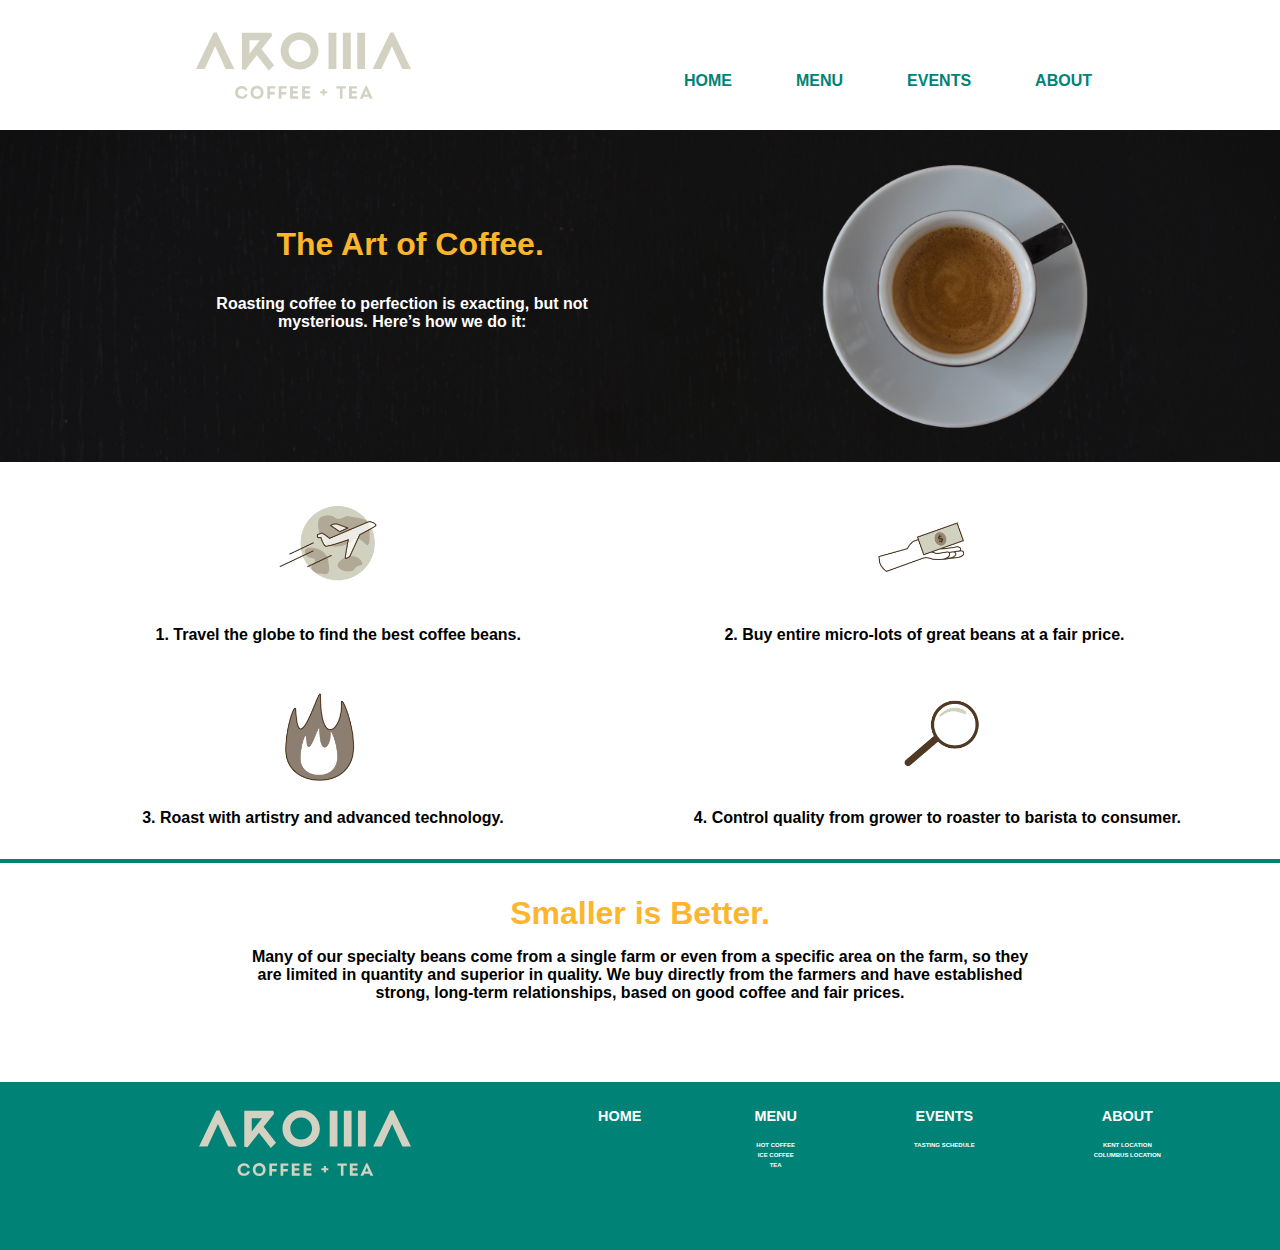
==== Aroma prototype/index.html @ f96cbc96 "Cool shit bro" ====
<!DOCTYPE html>
<html lang="en-us">
  <head>
    <meta charset="utf-8">
    <meta http-equiv="X-UA-Compatible" content="IE=edge">
    <meta name="viewport" content="width=device-width, initial-scale=1">
    <title>Aroma Coffee & Tea</title>
    <meta name="Aroma Coffee & Tea" content="Page Description Goes Here">
  </head>
  <body>


       <!-- Header-->

       <header>
       		<nav>
             <div class="box-left">
             <img src="images/aroma.svg" alt="Aroma" />
               </div
               <div class="box-right">
       			<ul>
       				<li><a href="#">Home</a></li>
       				<li><a href="#">Menu</a></li>
       				<li><a href="#">Events</a></li>
       				<li><a href="#">About</a></li>

       			</ul>
             </div
       		</nav>
        </header>

        <!--Body-->

       <main>
         <section class="row1">
           <div class="box-left">
             <h1>The Art of Coffee.</h1>
             <h2>Roasting coffee to perfection is exacting,
               but not mysterious. Here’s how we do it:</h2>
           </div>
           <div class="box-right">
             <img src="images/cup.png" alt="Coffee cup" />
           </div>
         </section>


           <section class="row2">

             <div class="box-left">
               <img src="images/Artboard-1.png" alt="icon" />
               <h2><span>1.<span> Travel the globe to find the best coffee beans.</h2>
             </div>

             <div class="box-right">
               <img src="images/Artboard-2.png" alt="icon" />
               <h2><span>2.<span> Buy entire micro-lots of great beans at a fair price.</h2>
             </div>

           </section>

           <section class="row3">

             <div class="box-left">
               <img src="images/Artboard-3.png" alt="icon" />
               <h2><span>3.<span> Roast with artistry and advanced technology.</h2>
             </div>

             <div class="box-right">
               <img src="images/Artboard-4.png" alt="icon" />
               <h2><span>4.<span> Control quality from grower to roaster to barista to consumer.</h2>
             </div>

           </section>

           <section class="row4">
             <h1>Smaller is Better.</h1>
             <h2>Many of our specialty beans come from a single farm or even from a specific area on the farm, so they are limited in quantity and superior in quality. We buy directly from the farmers and have established strong, long-term relationships, based on good coffee and fair prices.</h2>
           </section>



       </main>

         <!--Footer-->

         <footer>
  <ul>
    <li class="img-logo"><a href=""><img src="images/aroma.svg" alt="Aroma" /></a>
    </li>
    <li class="footer-hb">
        <a href="" class="footer-heads">Home</a>
    </li>

    <li>
      <a href="" class="footer-heads">Menu</a>
      <ul>
        <li><a href="">Hot Coffee</a></li>
        <li><a href="">Ice Coffee</a></li>
        <li><a href="">Tea</a></li>
      </ul>
    <li>
      <a href="" class="footer-heads">Events</a>
      <ul>
        <li><a href="">Tasting Schedule</a></li>
      </ul>
    </li>
    <li>
      <a href="" class="footer-heads">About</a>
      <ul>
        <li><a href="">Kent Location</a></li>
        <li><a href="">Columbus Location</a></li>
      </ul>
    </li>
  </ul>
</footer>
















      <link href="style-index.css" rel="stylesheet" type="text/css" media="screen" /> <!-- Add your stylesheet here, before the closing HTML tag -->
  </body>
</html>
---- Aroma prototype/style-index.css ----
* {padding: 0;
	margin: 0;
	box-sizing: border-box;
	list-style-type: none;
  font-family: sans-serif;
}



/* Header and Navigation */

header img {
	max-width: 100%;

  padding: 2em 4em 1em 4em;
}

header nav ul	{list-style-type: none;
	text-align: center;
	justify-content: space-evenly;
	padding: .5em;
	}

header nav li {text-transform: uppercase;
        font-weight: bold;
      padding: 0 0 1em 0;}
header nav li a {color: #008376}

header nav {background-color: #ffffff;}

header nav a {color: black;
	text-decoration: none;}

header section ul	{
	background-color: rgb(214,152,105);
	text-align: center;
	justify-content: space-evenly;
	padding: .5em;
	font-size: 80%;}




/* Body */

.row1{background-image: url("images/background.jpg");
background-size: cover;
}
.row1 img{max-width: 40%;
  margin: 1em 0em 1em 6.5em;}


.row1 h1{color: #fdb52b;
font-size: 200%;
margin: 0em 0em 1em 0em;
 }
.row1 h2{color: white;
font-size: 100%;
}

.row2 h2, .row3 h2{font-size: 100%;
}

.row1 .box-left{text-align: center;
	padding: 3em;}

.row2 img{max-width: 160px;}

.row2 .box-left{text-align: center;
	padding: 0 3em 0 3em;}

.row2 .box-right{text-align: center;
	padding: 0 3em 0 3em;}

.row3 img{max-width: 160px;}

.row3 .box-left{text-align: center;
		padding: 0 3em 2em 3em;}

.row3 .box-right{text-align: center;
		padding: 0 3em 2em 3em;}

.row4 {border-top: 4px solid #008376;}

.row4 h1{color: #fdb52b;
font-size: 200%;
margin: 1em 0em .5em 0em;
text-align: center;}

.row4 h2{text-align: center;
font-size: 100%;}



.row4 h2 {margin: 1em 2em 5em 2em}







/* Footer */

footer img {
	max-width: 100%;

  padding: 2em 4em 1em 4em;
}

footer nav ul	{list-style-type: none;
	text-align: center;
	justify-content: space-evenly;
	padding: .5em;
	}

footer li {text-transform: uppercase;
        font-weight: bold;
      padding: 1em 0 2em 0;}
footer li a {color: white}

footer {background-color: #008376;
padding: 0 0 3em 0;}

footer a {color: black;
	text-decoration: none;}

footer ul	{
	text-align: center;
	justify-content: space-evenly;
	padding: .5em;
	font-size: 50%}

footer ul li ul{
	display:block;
	padding:0;
	margin:0;
}

footer ul li ul li{
	padding:0;
	margin:1em;
}
.footer-heads {font-size: 180%;
	padding: 1em 0 1em 0;
	display:inline-block;
}

.footer-hb{
	display:none;
}






/* Large */

@media screen and (min-width: 1300px){
	nav ul{
		display:flex;
		justify-content: space-evenly;
		padding: 2em;}
  header nav {display:flex;
    justify-content: space-evenly;
    }
  nav li{margin: 4em 4em 1em 0;
  }
  header img {
	width: 70%;
  padding: 2em 4em 1em 2em;
  margin: 0 0 -.5em 3em;}


			.row1 {display: flex;
			justify-content: space-around;}
			.row1 img {width:800px;
			float: right;
		margin: 2em 12em 2em 0em;}
			.row1 .box-left{padding: 2em 0em 2em 12em;}
			.row1 h1 {font-size: 300%;
			margin: 2em 0 1em .5em;}
			.row2 {display: flex;
			justify-content: space-evenly;}
			.row3 {display: flex;
					justify-content: space-evenly;}
			.row3 .box-left {margin: 0 0 0 2.7em;}
			.row3 .box-right {margin: 0 0 0 2.7em;}
			.row4 h2 {margin: 1em 15em 5em 15em}




  footer img {
  width: 70%;
  padding: 2em 4em 1em 2em;
  margin: 0 0 -.5em 3em;}

	footer li{display:block;
  }

	footer ul{display:flex;
		justify-content: space-evenly;
	}

	.footer-hb{
		display:block;
	}

}


/* Small Laptop */

@media screen and (min-width: 981px) and (max-width: 1299px){
	nav ul{
		display:flex;
		justify-content: space-evenly;
		padding: 2em;}
  header nav {display:flex;
    justify-content: space-evenly;
    }
  nav li{margin: 4em 4em 1em 0;
  }
  header img {
	width: 70%;
  padding: 2em 4em 1em 2em;
  margin: 0 0 -.5em 3em;}


			.row1 {display: flex;
			justify-content: space-around;}
			.row1 img {width:800px;
			float: right;
		margin: 2em 12em 2em 0em;}
			.row1 .box-left{padding: 2em 0em 2em 12em;}
			.row1 h1 {font-size: 200%;
			margin: 2em 0 1em .5em;}
			.row2 {display: flex;
			justify-content: space-evenly;}
			.row3 {display: flex;
					justify-content: space-evenly;}
			.row3 .box-left {margin: 0 0 0 2.7em;}
			.row3 .box-right {margin: 0 0 0 2.7em;}
			.row4 h2 {margin: 1em 15em 5em 15em}




  footer img {
  width: 70%;
  padding: 2em 4em 1em 2em;
  margin: 0 0 -.5em 3em;}

	footer li{display:block;
  }

	footer ul{display:flex;
		justify-content: space-evenly;
	}
	.footer-hb{
		display:block;
	}


}


/* Large Tablet */


@media screen and (min-width: 801px) and (max-width: 980px){
	nav ul{
		display:flex;
		justify-content: space-evenly;
		padding: 2em;}
  header nav {display:flex;
    justify-content: space-evenly;
    }
  nav li{margin: 4em 4em 1em 0;
  }
  header img {
	width: 250px;
  padding: 3em 4em 0em 2em;
  margin: 0 0 -4em 3em;}


			.row1 {display: flex;
			justify-content: space-around;}
			.row1 img {width:700px;
			float: right;
		margin: 3em 6em 2em 0em;}
			.row1 .box-left{padding: 2em 0em 2em 12em;}
			.row1 h1 {font-size: 160%;
			margin: 1.4em 0 1em .5em;}
			.row2 {display: flex;
			justify-content: space-evenly;}
			.row3 {display: flex;
					justify-content: space-evenly;}
			.row3 .box-left {margin: 0 0 0 2.7em;}
			.row3 .box-right {margin: 0 0 0 2.7em;}
			.row4 h2 {margin: 1em 10em 5em 10em}




  footer img {
  width: 70%;
  padding: 2em 4em 1em 2em;
  margin: 0 0 -.5em 3em;}

	footer li{display:block;
  }

	footer ul{display:flex;
		justify-content: space-evenly;
	}

	.footer-hb{
		display:block;
	}

}

/* Medium Tablet */

@media screen and (min-width: 621px) and (max-width: 800px){
	header ul {display:flex;
		justify-content: space-evenly;}

	header img {
	width: 300px;
	padding: 2em 4em 1em 2em;}

	header {text-align: center;}


	.row1 {display: flex;
	justify-content: space-around;}
	.row1 img {width:700px;
	float: right;
margin: 3em 6em 2em 0em;}
	.row1 .box-left{padding: 2em 0em 2em 6em;}
	.row1 h1 {font-size: 100%;


	margin: 1.4em 0 1em .5em;}
			.row2 {display: flex;
			justify-content: space-evenly;}
			.row3 {display: flex;
					justify-content: space-evenly;}
			.row3 .box-left {margin: 0 0 0 2.7em;}
			.row3 .box-right {margin: 0 0 0 2.7em;}
			.row4 h2 {margin: 1em 5em 5em 5em}




  footer img {
  width: 70%;
  padding: 2em 4em 1em 2em;
  margin: 0 0 -.5em 3em;}


	footer ul{display:flex;
		justify-content: space-evenly;

	}

	.footer-logo{
		display:block
	}

footer li {display:block;}

}





/* Small Tablet */

@media screen and (min-width: 481px) and (max-width: 620px){

	header ul {display:flex;
    justify-content: space-evenly;}

  header img {
	width: 300px;
  padding: 2em 4em 1em 2em;}

	header {text-align: center;}



			.row1 img {width:800px;}
			.row1 {padding: 0em 5em 2em 5em;}



			.row3 .box-left {margin: 0 0 0 2.7em;}
			.row3 .box-right {margin: 0 0 0 2.7em;}
			.row4 h2 {margin: 1em 3em 5em 3em}




			footer img {
			width: 280px;}

			footer {text-align: center;}
	}

}


/* Mobile */

@media screen and (max-width: 480px){
	header img {
	width: 320px;}

header {text-align: center;}

.row1 {text-align: center;}


footer img {
width: 120px;}

footer {text-align: center;}

}
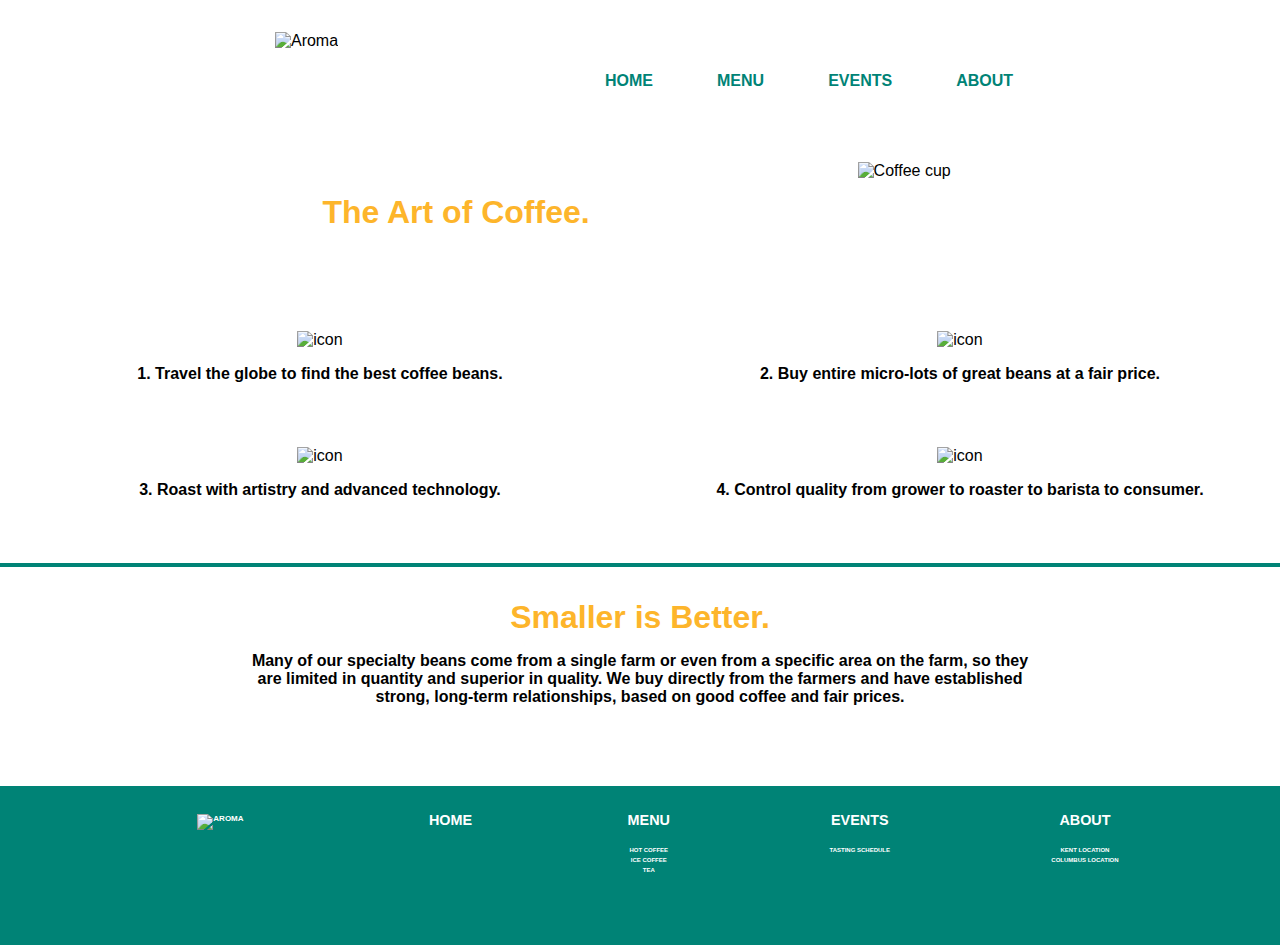
==== commit e45e255c: "Final Revisions of our Masterpiece" ====
--- a/Aroma prototype/index.html
+++ b/Aroma prototype/index.html
@@ -20,7 +20,7 @@
                <div class="box-right">
        			<ul>
        				<li><a href="#">Home</a></li>
-       				<li><a href="#">Menu</a></li>
+       				<li><a href="menu.html">Menu</a></li>
        				<li><a href="#">Events</a></li>
        				<li><a href="#">About</a></li>
 
@@ -79,6 +79,8 @@
 
 
 
+
+
        </main>
 
          <!--Footer-->
--- a/Aroma prototype/style-index.css
+++ b/Aroma prototype/style-index.css
@@ -59,18 +59,28 @@
 }
 
 .row2 h2, .row3 h2{font-size: 100%;
-}
+	margin: 1em 0 2em 0;
+}
+
+.row2 p, .row3 p{margin: 2em 0 2em 0;}
 
 .row1 .box-left{text-align: center;
 	padding: 3em;}
 
 .row2 img{max-width: 160px;}
 
+.row2 .events-photo img{margin: 1em 0 1em 0;
+max-width:80%;}
+
 .row2 .box-left{text-align: center;
-	padding: 0 3em 0 3em;}
+	padding: 0 3em 2em 3em;}
 
 .row2 .box-right{text-align: center;
-	padding: 0 3em 0 3em;}
+	padding: 0 3em 2em 3em;}
+
+
+
+
 
 .row3 img{max-width: 160px;}
 
@@ -93,6 +103,25 @@
 
 
 .row4 h2 {margin: 1em 2em 5em 2em}
+
+.row4-5 h2{color: #fdb52b;
+font-size: 200%;
+margin: 1em 0em .5em 0em;
+text-align: center;}
+
+.row4-5 h1{
+margin: 1em 4em 3em 4em;
+font-size: 80%;
+text-align: center;
+line-height: 2em;}
+
+.row4 li{text-align: center;
+font-size: 100%;
+margin: 1em 0em .5em 0em;}
+
+.row4 ul{margin:0 0 4em 0;}
+
+a {color:#008376;}
 
 
 
@@ -178,16 +207,24 @@
 			.row1 img {width:800px;
 			float: right;
 		margin: 2em 12em 2em 0em;}
-			.row1 .box-left{padding: 2em 0em 2em 12em;}
+			.row1 .box-left{padding: 0em 0em 2em 12em;
+			width: 40%;}
+			.row1 .box-right{
+			width: 60%;}
 			.row1 h1 {font-size: 300%;
 			margin: 2em 0 1em .5em;}
 			.row2 {display: flex;
 			justify-content: space-evenly;}
+			.row2 .box-left {width: 50%;}
+			.row2 .box-right {width: 50%;}
 			.row3 {display: flex;
 					justify-content: space-evenly;}
-			.row3 .box-left {margin: 0 0 0 2.7em;}
-			.row3 .box-right {margin: 0 0 0 2.7em;}
-			.row4 h2 {margin: 1em 15em 5em 15em}
+			.row3 .box-left {width: 50%;}
+			.row3 .box-right {width: 50%;}
+			.row4 h2 {margin: 1em 15em 5em 15em;}
+			.row4-5 h1{
+			margin: 1em 15em 3em 15em;
+		font-size: 100%;}
 
 
 
@@ -234,16 +271,23 @@
 			.row1 img {width:800px;
 			float: right;
 		margin: 2em 12em 2em 0em;}
-			.row1 .box-left{padding: 2em 0em 2em 12em;}
+			.row1 .box-left{padding: 0em 0em 2em 12em;
+			width: 60%;}
+			.row1 .box-right{width: 45%;}
 			.row1 h1 {font-size: 200%;
 			margin: 2em 0 1em .5em;}
 			.row2 {display: flex;
 			justify-content: space-evenly;}
+			.row2 .box-left {width: 50%;}
+			.row2 .box-right {width: 50%;}
 			.row3 {display: flex;
 					justify-content: space-evenly;}
-			.row3 .box-left {margin: 0 0 0 2.7em;}
-			.row3 .box-right {margin: 0 0 0 2.7em;}
+			.row3 .box-left {width: 50%;}
+			.row3 .box-right {width: 50%;}
 			.row4 h2 {margin: 1em 15em 5em 15em}
+			.row4-5 h1{
+			margin: 1em 10em 3em 10em;
+			font-size: 100%;}
 
 
 
@@ -291,16 +335,23 @@
 			.row1 img {width:700px;
 			float: right;
 		margin: 3em 6em 2em 0em;}
-			.row1 .box-left{padding: 2em 0em 2em 12em;}
+			.row1 .box-left{padding: 2em 0em 2em 12em;width: 60%;}
+			.row1 .box-right{width: 40%;}
 			.row1 h1 {font-size: 160%;
 			margin: 1.4em 0 1em .5em;}
 			.row2 {display: flex;
 			justify-content: space-evenly;}
+			.row2 .box-left {width: 50%;}
+			.row2 .box-right {width: 50%;}
 			.row3 {display: flex;
 					justify-content: space-evenly;}
-			.row3 .box-left {margin: 0 0 0 2.7em;}
-			.row3 .box-right {margin: 0 0 0 2.7em;}
+			.row3 .box-left {width: 50%;}
+			.row3 .box-right {width: 50%;}
 			.row4 h2 {margin: 1em 10em 5em 10em}
+			.row4-5 h1{
+			margin: 1em 7em 3em 7em;
+		font-size: 90%;}
+
 
 
 
@@ -348,11 +399,16 @@
 	margin: 1.4em 0 1em .5em;}
 			.row2 {display: flex;
 			justify-content: space-evenly;}
+			.row2 .box-left {width: 50%;}
+			.row2 .box-right {width: 50%;}
 			.row3 {display: flex;
 					justify-content: space-evenly;}
-			.row3 .box-left {margin: 0 0 0 2.7em;}
-			.row3 .box-right {margin: 0 0 0 2.7em;}
+			.row3 .box-left {width: 50%;}
+			.row3 .box-right {width: 50%;}
+			.row2 p,.row3 p {font-size: 80%;}
 			.row4 h2 {margin: 1em 5em 5em 5em}
+			.row4-5 h1{
+			margin: 1em 5em 3em 5em;}
 
 
 
@@ -418,7 +474,7 @@
 
 /* Mobile */
 
-@media screen and (max-width: 480px){
+@media screen and (min-width: 0px) and (max-width: 480px){
 	header img {
 	width: 320px;}
 
@@ -426,6 +482,9 @@
 
 .row1 {text-align: center;}
 
+h1{
+font-size: 35%;}
+
 
 footer img {
 width: 120px;}
